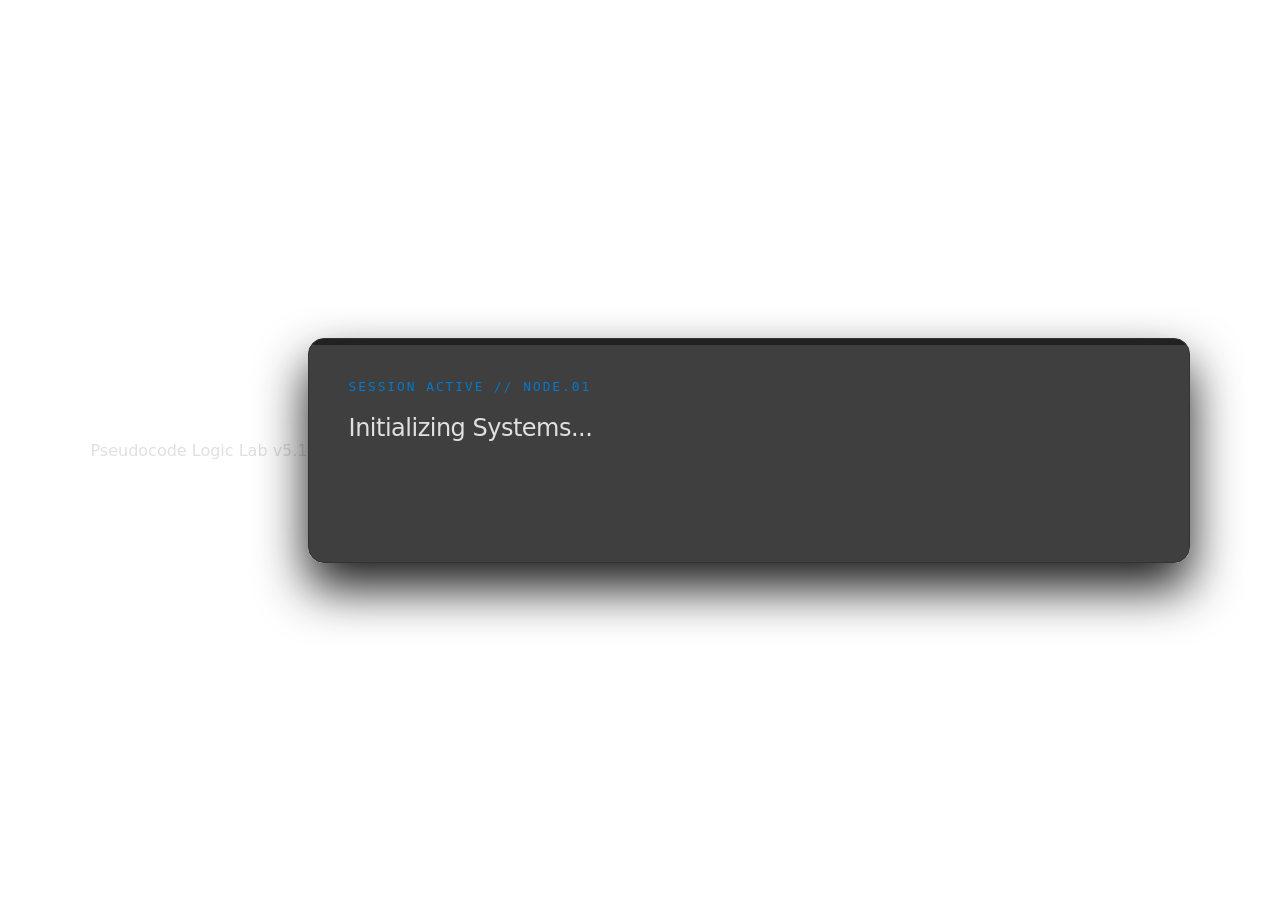
==== Pseudocode_Logic_Quiz.html @ fb80ae4a "Add HTML structure for quiz interface" ====
<!DOCTYPE html>
<html lang="en">
<head>
    <meta charset="UTF-8"
    <title>Pseudocode Logic Lab v5.1</title>
    <script src="https://cdn.jsdelivr"></script>
    <style>
        :root {
            --bd-dark: #0a0a0a;
            --accent: #007acc;
            --accent-glow: rgba(0,122,204,0.4);
            --glass: rgba(30,30,30,0.85);
            --success: #4cad50;
            --error: #f44336;
            --text: #e0e0e0;
        }

        body {
            background: radial-gradient(circle at the center, #1a1a1a 0%, #050505 100%);
            color: var(--text);
            font-family: 'Inter', system-ui, -apple-system, sans-serif;
            margin: 0;
            display: flex;
            min-height: 100vh;
            justify-content: center;
            align-items: center;
        }

        #app-container {
            width: 90%;
            max-width: 800px;
            background: var(--glass);
            background-filter: blur(12px);
            border: 1px solid #333;
            border-radius: 16px;
            padding: 40px;
            box-shadow: 0 25px 50px rgba(0,0,0,0.9);
            position: relative;
            overflow: hidden;
        }

        .progress-track { height: 6px; background: #222; width: 100%; position: absolute; top: 0; left: 0; }
        .progess-fill { height: 100%; background: var(--accent); width: 0%; box-shadow: 0 0 10px var(--accent); }
        
        .status-bar {
            font-family: 'JetBrains Mono', monospace;
            font-size: 0.8rem;
            color: var(--accent);
            text-transform: uppercase;
            letter-spacing: 2px;
            margin-bottom: 20px;
        }

        #scenario-title { margin-top: 0; font-weight: 300; letter-spacing: -0.5px; }
        .options-grid { display: grid; grid-template-columns: 1fr 1fr; gap: 15px; margin: 25px 0; }
        .code-card {
            background: #111;
            border: 1px solid #333
            border-raduis: 8px;
            padding: 200px;
            cursor: pointer;
            transition: 0.2s; 
            font-family: 'Fira Code', monospace;
            font-size: 0.9rem;
            white-space: pre-wrap;
            display: flex; 
            align-items: center;
        }

        .code-card:hover:not(.locked) {
            border-color: var(--acccent);
            background: #161616;
            transform: translateY(-2px);
        }

        .code-card.correct { border-color: var(--success); background: rgba(76, 175, 80, 0.1); box-shadow: 0 0 15px rgba( 76, 175, 80, 0.2); }
        .code-card.incorrect { border-color: var (--error); background: rgba(244, 67, 54, 0.1); }
        .code-card.missed { border-color: var(--success); opacity: 0.7; } 

        #hint-box { 
            padding: 15px; border-radius: 6px; 
            background: #1a1a1a; border-left: 4px solid var(--accent);
            visibility: hidden; opacity: 0; transform: translateY(10px); 
                transition: 0.3s;
        }

        #hint-box.visible { visibility: visible; opacity: 1; transform: 
                translateY(0); } 

        .btn-supreme {
            background: var(--accent); color: white; border: none; paddding: 16px;
            border-radius: 8px; width: 100%; font-weight: 700; cursor: pointer; 
            margin-top: 20px; transition: 0.3s; text-transform: uppercase;
        }
        .btn-supreme:hover { filter: brightness(1.2); box-shadow: 0 0 20px var(--accent-glow); }
    </style>
</head>
<body>

    <div id="app-container">
        <div class="progress-track"><div id="p-bar" class="progress-fill"></div></div>

        <div id="quiz-view">
            <div class="status-bar" id="progress-text">Session Active // node.01</div>
            <h2 id="scenario-title"> Initializing Systems...</h2>
            <div id="options-container" class="options-grid"></div>
            <div id="hint-box"></div>
            <button id="next-btn" class="btn-supreme" style="display: none;">Continue [Enter]</button>
        </div>
            
</body>




</html>
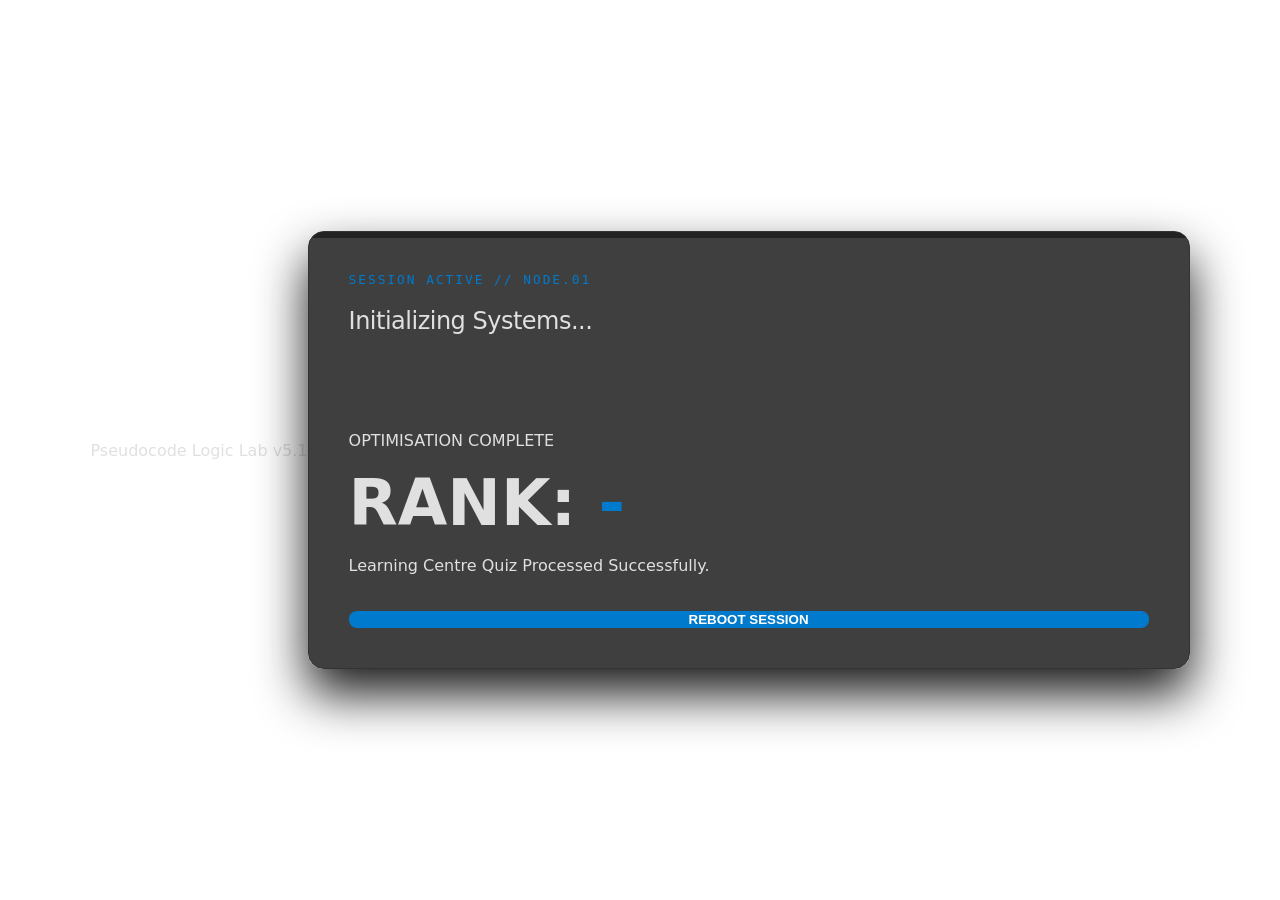
==== commit 00e12ea3: "Implement report view for quiz results Added a report view section to display quiz results and a reb" ====
--- a/Pseudocode_Logic_Quiz.html
+++ b/Pseudocode_Logic_Quiz.html
@@ -107,6 +107,38 @@
             <div id="hint-box"></div>
             <button id="next-btn" class="btn-supreme" style="display: none;">Continue [Enter]</button>
         </div>
+
+        <div id="report-view> style="display: none; text-align: center;">  
+        <p>OPTIMISATION COMPLETE</p>
+        <h1 style="font-size: 4rem; margin: 10px 0;"> RANK: <span id="rank-text" style="color: var(--accent)">-</span></h1>
+            <p id="performance-summary">Learning Centre Quiz Processed Successfully.</p>
+            <button onclick="location.reload()" class="btn-supreme">Reboot Session</button>
+        </div>
+
+     </div>
+
+    <script>
+        const quizData = [
+            { title: "Scenario 1: Variable Assignment", options: ["SET x = 10", "x ← 10", "x := 10", "10 → x"], correct: 1, hint: "Pseudocode standard uses the assignment arrow (←)." },
+            { title: "Scenario 2: Selection Structure (IF)", options: ["IF age > 18\n  OUTPUT 'Adult'\nENDIF", "IF age > 18 THEN\n  OUTPUT 'Adult'\nENDIF", "IF age > 18 DO\n  OUTPUT 'Adult'", "WHEN age > 18:\n  OUTPUT 'Adult'"], correct: 1, hint: "Formal notation requires 'THEN' and 'ENDIF'." },
+            { title: "Scenario 3: Definite Iteration (FOR)", options: ["FOR i = 1 to 10\n  OUTPUT i\nNEXT i", "FOR i FROM 1 TO 10\n  OUTPUT i", "WHILE i < 10\n  OUTPUT i\nENDWHILE", "LOOP 10 TIMES\n  OUTPUT i"], correct: 0, hint: "Definite loops require a counter and 'NEXT'." },
+            { title: "Scenario 4: Array Indexing", options: ["names.get(0)", "names{1}", "names[0]", "names.index(0)"], correct: 2, hint: "Square brackets [ ] are the industry standard." },
+            { title: "Scenario 5: Boolean Logic (AND)", options: ["IF x > 0 && x < 10", "IF x > 0 AND x < 10 THEN", "IF x > 0 & x < 10", "IF (x > 0 + x < 10)"], correct: 1, hint: "Use keywords (AND/OR) for clarity in pseudocode." }
+        ];
+        let state = { currentIndex: 0, score: 0, canAnswer: true };
+
+        const ui = {
+            title: document.getElementById('scenario-title'),
+            container: document.getElementById('options-container'),
+            hint: document.getElementById('hint-box'),
+            next: document.getElementById('next-btn'),
+            progress: document.getElementById('p-bar'),
+            progText: document.getElementById('progress-text'),
+            quizView: document.getElementById('quiz-view'),
+            reportView: document.getElementById('report-view')
+        };
+
+    </script>
             
 </body>
 
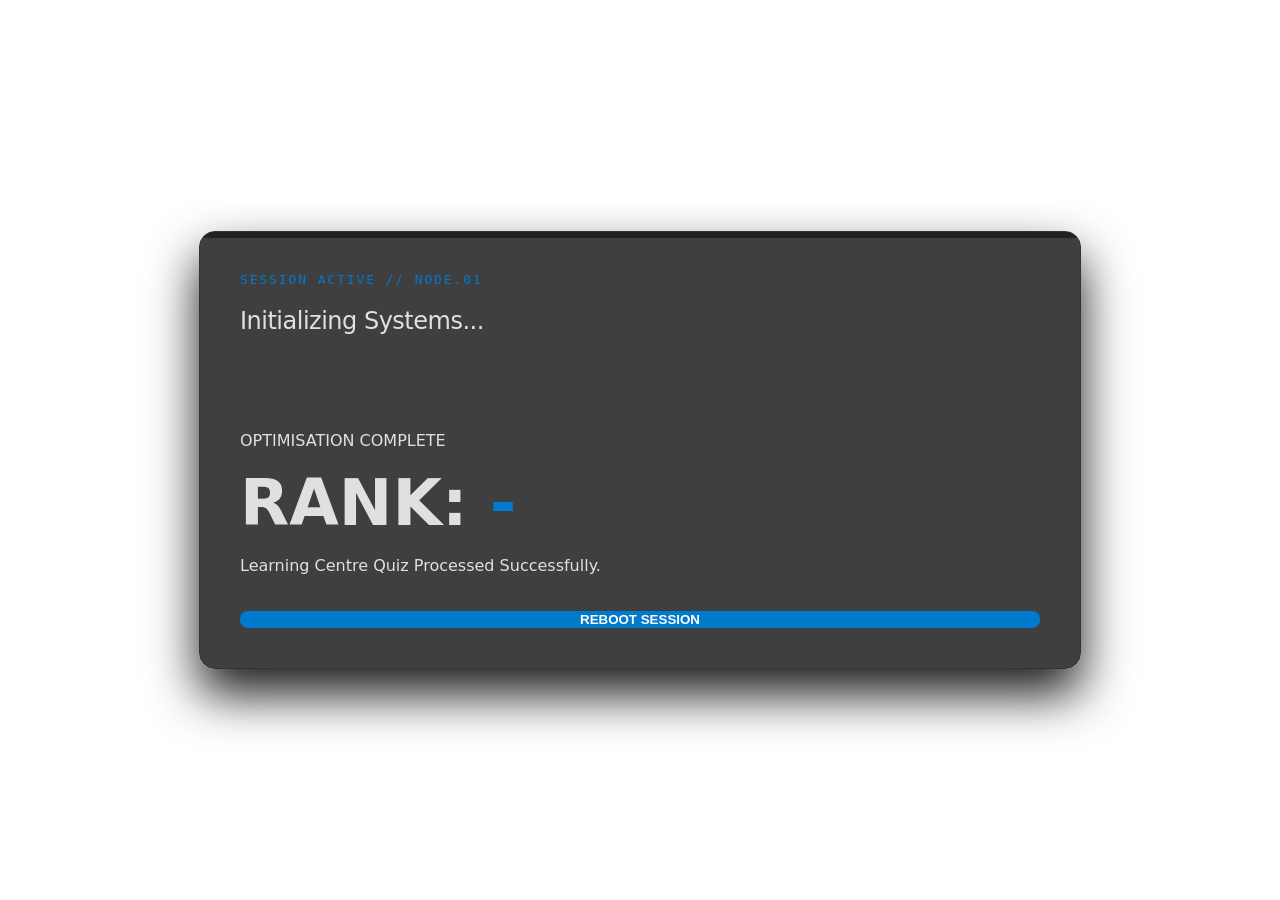
==== commit d0806c59: "Fix HTML meta charset tag formatting" ====
--- a/Pseudocode_Logic_Quiz.html
+++ b/Pseudocode_Logic_Quiz.html
@@ -1,7 +1,7 @@
 <!DOCTYPE html>
 <html lang="en">
 <head>
-    <meta charset="UTF-8"
+    <meta charset="UTF-8">
     <title>Pseudocode Logic Lab v5.1</title>
     <script src="https://cdn.jsdelivr"></script>
     <style>
@@ -138,11 +138,26 @@
             reportView: document.getElementById('report-view')
         };
 
-    </script>
-            
+        function init() { 
+            state.canAnswer = true;
+            const data = quizData[state.currentIndex];
+
+            ui.title.innerText = data.title;
+            ui.progText.innerText = 'Scenerio Questions 0${state.currentIndex + 1} // ${quizData.length}';
+            ui.container.innerHTML = '';
+            ui.next.style.display = 'none';
+            ui.progress.style.width = '${(state.currentIndex / quizData.length) * 100}%';
+
+            data.options.forEach((opt, i) => {
+                const card = document.createElement('div');
+                card.className = 'code-card';
+                card.innerText = opt;
+                card.onclick = () => handleChoice(i, card);
+                ui.container.appendChild(card);
+            });
+        }
+        
+
+    </script>          
 </body>
-
-
-
-
 </html>
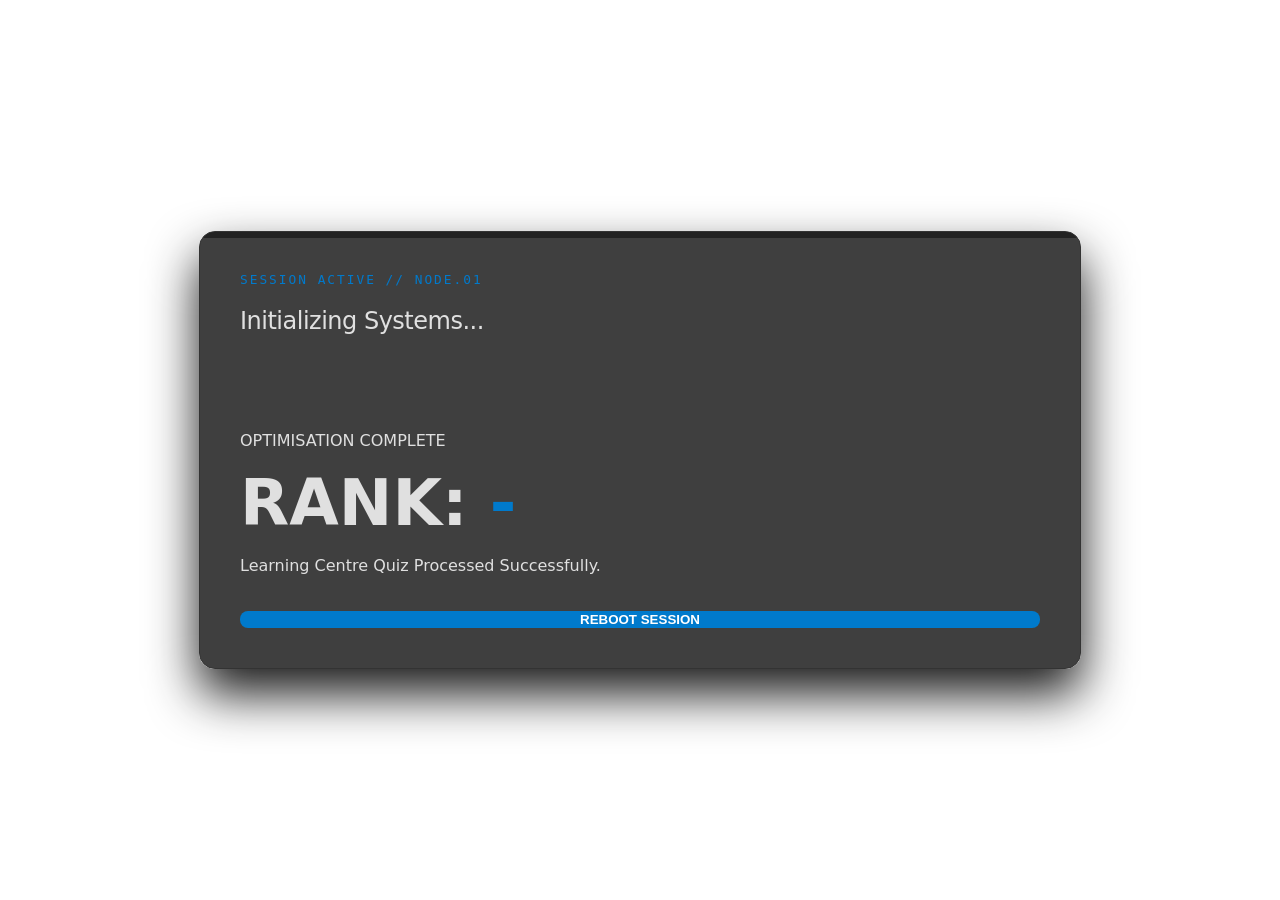
==== commit f167fa4d: "Fix CSS properties in Pseudocode_Logic_Quiz.html Replaced 'background-filter' with 'backdrop-filter'" ====
--- a/Pseudocode_Logic_Quiz.html
+++ b/Pseudocode_Logic_Quiz.html
@@ -30,7 +30,7 @@
             width: 90%;
             max-width: 800px;
             background: var(--glass);
-            background-filter: blur(12px);
+            backdrop-filter: blur(12px);
             border: 1px solid #333;
             border-radius: 16px;
             padding: 40px;
@@ -56,7 +56,7 @@
         .code-card {
             background: #111;
             border: 1px solid #333
-            border-raduis: 8px;
+            border-radius: 8px;
             padding: 200px;
             cursor: pointer;
             transition: 0.2s; 
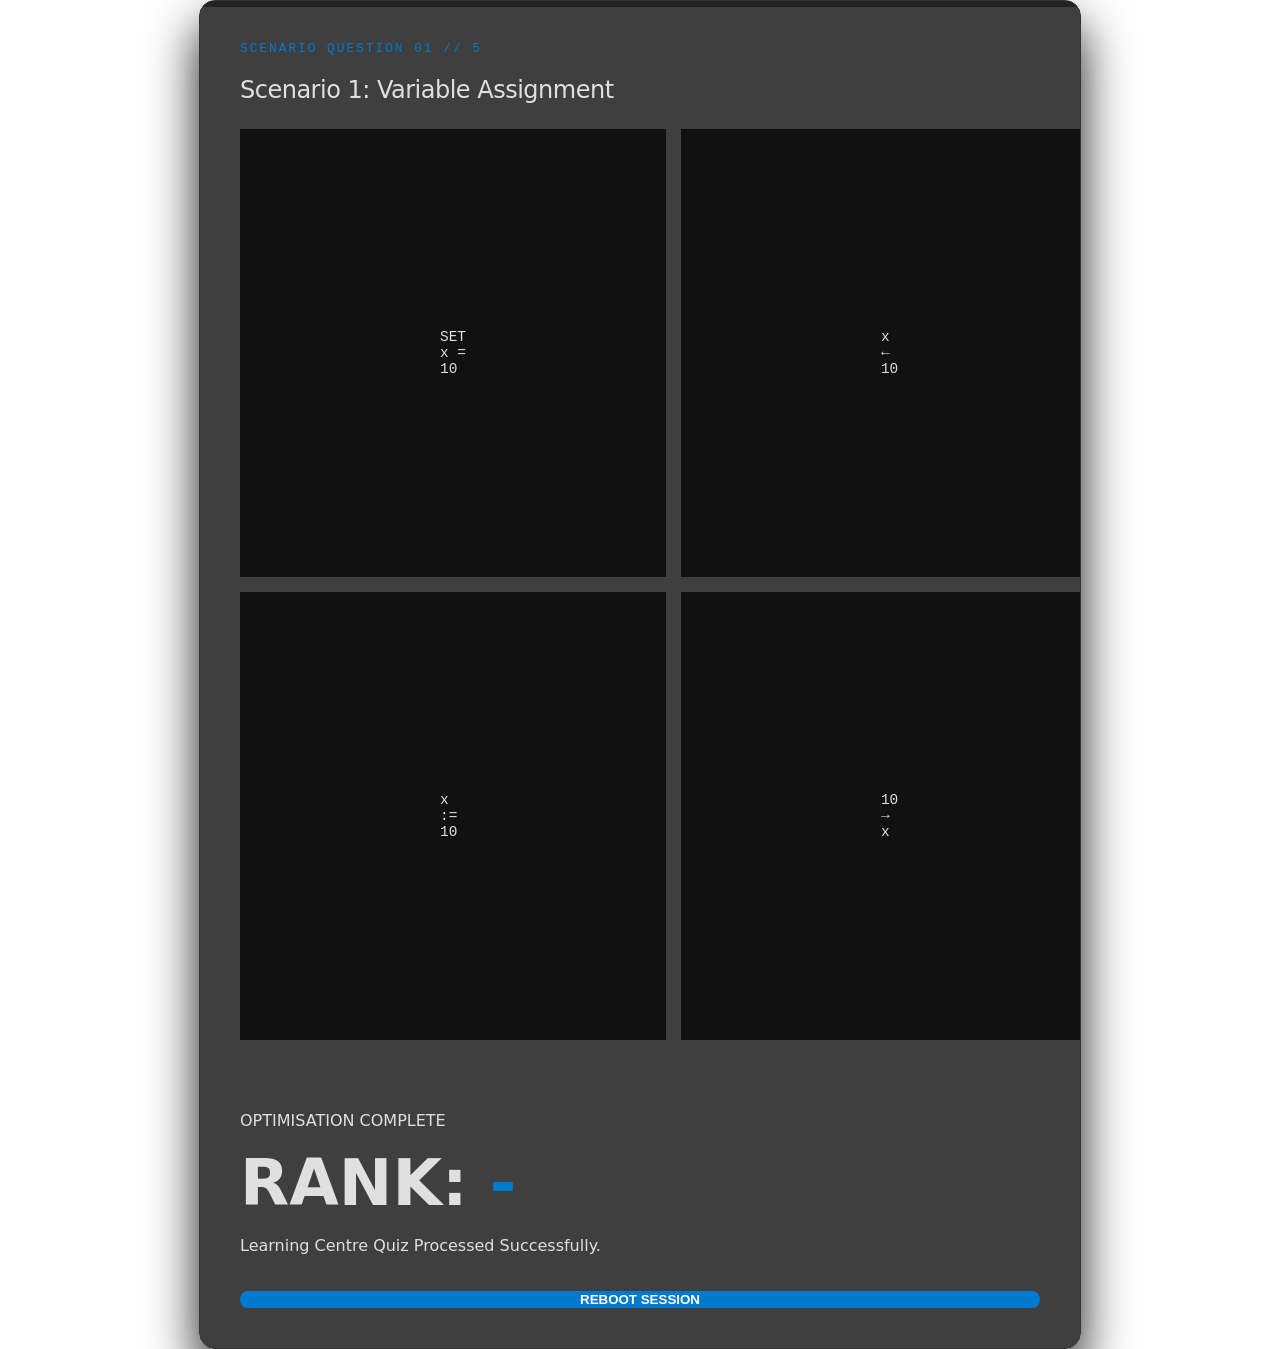
==== commit d3db8c6c: "Refactor quiz data and UI initialization logic" ====
--- a/Pseudocode_Logic_Quiz.html
+++ b/Pseudocode_Logic_Quiz.html
@@ -118,46 +118,86 @@
      </div>
 
     <script>
-        const quizData = [
-            { title: "Scenario 1: Variable Assignment", options: ["SET x = 10", "x ← 10", "x := 10", "10 → x"], correct: 1, hint: "Pseudocode standard uses the assignment arrow (←)." },
-            { title: "Scenario 2: Selection Structure (IF)", options: ["IF age > 18\n  OUTPUT 'Adult'\nENDIF", "IF age > 18 THEN\n  OUTPUT 'Adult'\nENDIF", "IF age > 18 DO\n  OUTPUT 'Adult'", "WHEN age > 18:\n  OUTPUT 'Adult'"], correct: 1, hint: "Formal notation requires 'THEN' and 'ENDIF'." },
-            { title: "Scenario 3: Definite Iteration (FOR)", options: ["FOR i = 1 to 10\n  OUTPUT i\nNEXT i", "FOR i FROM 1 TO 10\n  OUTPUT i", "WHILE i < 10\n  OUTPUT i\nENDWHILE", "LOOP 10 TIMES\n  OUTPUT i"], correct: 0, hint: "Definite loops require a counter and 'NEXT'." },
-            { title: "Scenario 4: Array Indexing", options: ["names.get(0)", "names{1}", "names[0]", "names.index(0)"], correct: 2, hint: "Square brackets [ ] are the industry standard." },
-            { title: "Scenario 5: Boolean Logic (AND)", options: ["IF x > 0 && x < 10", "IF x > 0 AND x < 10 THEN", "IF x > 0 & x < 10", "IF (x > 0 + x < 10)"], correct: 1, hint: "Use keywords (AND/OR) for clarity in pseudocode." }
-        ];
-        let state = { currentIndex: 0, score: 0, canAnswer: true };
-
-        const ui = {
-            title: document.getElementById('scenario-title'),
-            container: document.getElementById('options-container'),
-            hint: document.getElementById('hint-box'),
-            next: document.getElementById('next-btn'),
-            progress: document.getElementById('p-bar'),
-            progText: document.getElementById('progress-text'),
-            quizView: document.getElementById('quiz-view'),
-            reportView: document.getElementById('report-view')
-        };
-
-        function init() { 
-            state.canAnswer = true;
-            const data = quizData[state.currentIndex];
-
-            ui.title.innerText = data.title;
-            ui.progText.innerText = 'Scenerio Questions 0${state.currentIndex + 1} // ${quizData.length}';
-            ui.container.innerHTML = '';
-            ui.next.style.display = 'none';
-            ui.progress.style.width = '${(state.currentIndex / quizData.length) * 100}%';
-
-            data.options.forEach((opt, i) => {
-                const card = document.createElement('div');
-                card.className = 'code-card';
-                card.innerText = opt;
-                card.onclick = () => handleChoice(i, card);
-                ui.container.appendChild(card);
-            });
-        }
-        
-
+const quizData = [
+    { title: "Scenario 1: Variable Assignment", options: ["SET x = 10", "x ← 10", "x := 10", "10 → x"], correct: 1, hint: "Pseudocode standard uses the assignment arrow (←)." },
+    { title: "Scenario 2: Selection Structure (IF)", options: ["IF age > 18\n  OUTPUT 'Adult'\nENDIF", "IF age > 18 THEN\n  OUTPUT 'Adult'\nENDIF", "IF age > 18 DO\n  OUTPUT 'Adult'", "WHEN age > 18:\n  OUTPUT 'Adult'"], correct: 1, hint: "Formal notation requires 'THEN' and 'ENDIF'." },
+    { title: "Scenario 3: Definite Iteration (FOR)", options: ["FOR i = 1 to 10\n  OUTPUT i\nNEXT i", "FOR i FROM 1 TO 10\n  OUTPUT i", "WHILE i < 10\n  OUTPUT i\nENDWHILE", "LOOP 10 TIMES\n  OUTPUT i"], correct: 0, hint: "Definite loops require a counter and 'NEXT'." },
+    { title: "Scenario 4: Array Indexing", options: ["names.get(0)", "names{1}", "names[0]", "names.index(0)"], correct: 2, hint: "Square brackets [ ] are the industry standard." },
+    { title: "Scenario 5: Boolean Logic (AND)", options: ["IF x > 0 && x < 10", "IF x > 0 AND x < 10 THEN", "IF x > 0 & x < 10", "IF (x > 0 + x < 10)"], correct: 1, hint: "Use keywords (AND/OR) for clarity in pseudocode." }
+];
+
+let state = { currentIndex: 0, score: 0, canAnswer: true };
+
+const ui = {
+    title: document.getElementById('scenario-title'),
+    container: document.getElementById('options-container'),
+    hint: document.getElementById('hint-box'),
+    next: document.getElementById('next-btn'),
+    progress: document.getElementById('p-bar'),
+    progText: document.getElementById('progress-text'),
+    quizView: document.getElementById('quiz-view'),
+    reportView: document.getElementById('report-view'),
+    rankText: document.getElementById('rank-text')
+};
+
+function init() { 
+    state.canAnswer = true;
+    const data = quizData[state.currentIndex];
+
+    ui.title.innerText = data.title;
+    ui.progText.innerText = `Scenario Question 0${state.currentIndex + 1} // ${quizData.length}`;
+    ui.container.innerHTML = '';
+    ui.next.style.display = 'none';
+    ui.hint.classList.remove('visible');
+    ui.progress.style.width = `${(state.currentIndex / quizData.length) * 100}%`;
+
+    data.options.forEach((opt, i) => {
+        const card = document.createElement('div');
+        card.className = 'code-card';
+        card.innerText = opt;
+        card.onclick = () => handleChoice(i, card);
+        ui.container.appendChild(card);
+    });
+}
+
+function handleChoice(index, element) {
+    if (!state.canAnswer) return;
+    state.canAnswer = false;
+
+    const correctIndex = quizData[state.currentIndex].correct;
+    
+    if (index === correctIndex) {
+        element.classList.add('correct');
+        state.score++;
+    } else {
+        element.classList.add('incorrect');
+        ui.container.children[correctIndex].classList.add('missed');
+    }
+
+    ui.hint.innerText = quizData[state.currentIndex].hint;
+    ui.hint.classList.add('visible');
+    ui.next.style.display = 'block';
+}
+
+ui.next.onclick = () => {
+    state.currentIndex++;
+    if (state.currentIndex < quizData.length) {
+        init();
+    } else {
+        showReport();
+    }
+};
+
+function showReport() {
+    ui.quizView.style.display = 'none';
+    ui.reportView.style.display = 'block';
+    ui.progress.style.width = '100%';
+    
+    const percent = (state.score / quizData.length) * 100;
+    ui.rankText.innerText = percent === 100 ? "S-TIER" : percent >= 80 ? "A" : "B";
+}
+
+init();
     </script>          
 </body>
 </html>
